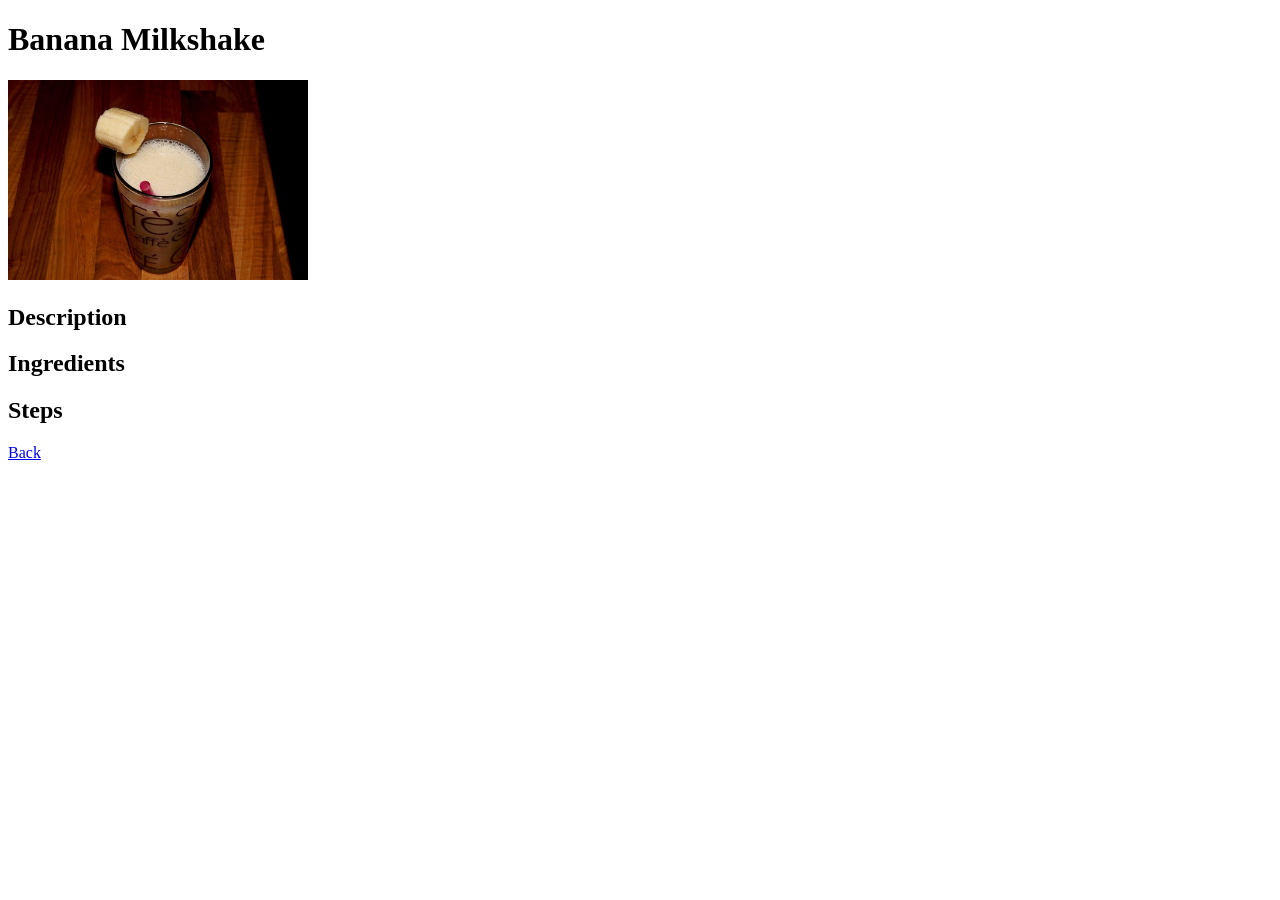
==== recipes/banana-milkshake.html @ 72392de8 "Organize recipes and add 2 new recipes" ====
<!DOCTYPE html>
<html lang="en">
<head>
    <meta charset="UTF-8">
    <meta name="viewport" content="width=device-width, initial-scale=1.0">
    <title>Document</title>
</head>
<body>
   <h1>Banana Milkshake</h1>
        <img src="../images/banana-milkshake.jpg" alt="picture of banana milkshake" width="300">
    
        <h2>Description</h2>


        <h2>Ingredients</h2>
            <ul>

            </ul>

        <h2>Steps</h2>
            <ol>

            </ol>

    <a href="../index.html">Back</a>
</body>
</html>
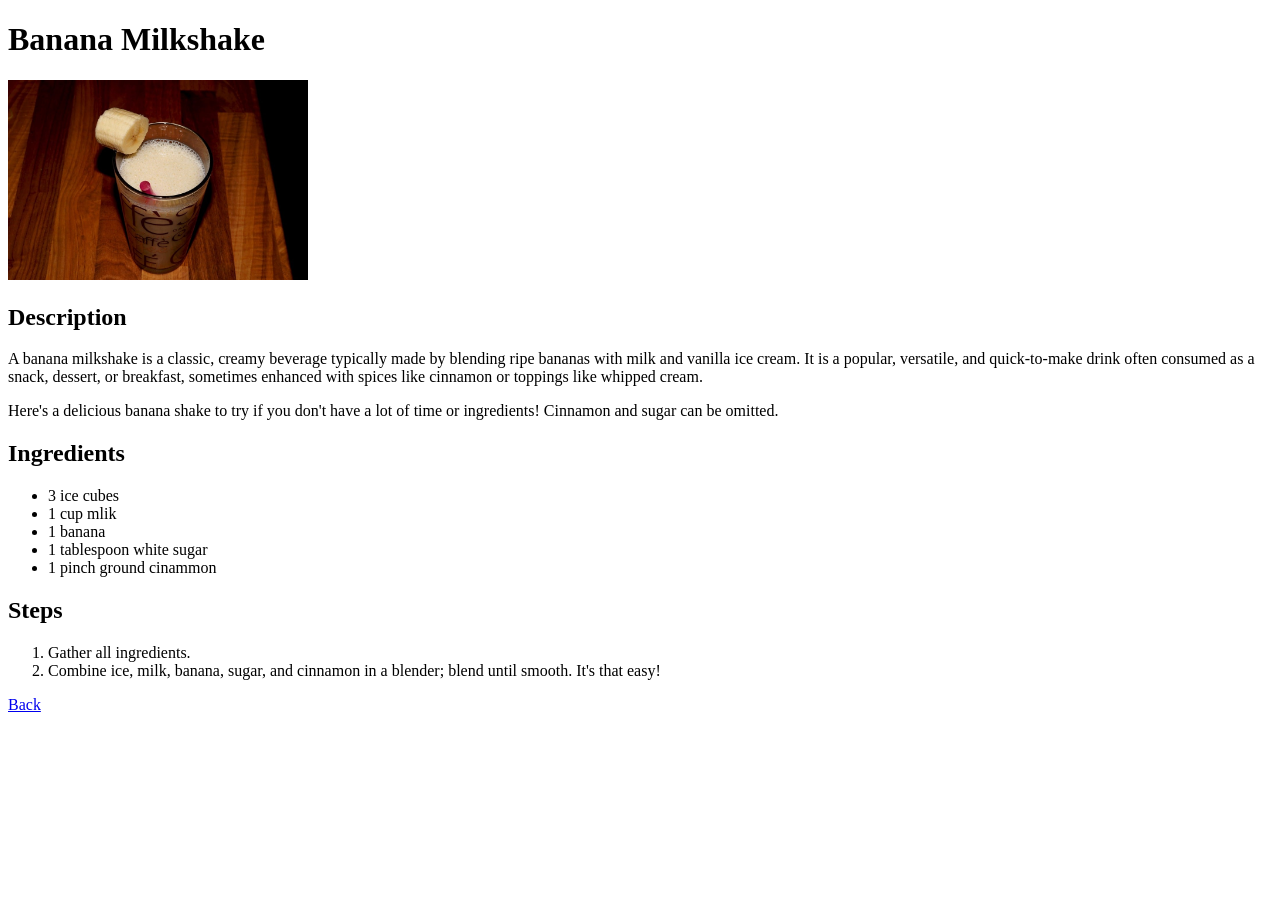
==== commit 6326a07b: "Correct index and complete recipe pages" ====
--- a/recipes/banana-milkshake.html
+++ b/recipes/banana-milkshake.html
@@ -3,23 +3,29 @@
 <head>
     <meta charset="UTF-8">
     <meta name="viewport" content="width=device-width, initial-scale=1.0">
-    <title>Document</title>
+    <title>Banana Milkshake</title>
 </head>
 <body>
    <h1>Banana Milkshake</h1>
         <img src="../images/banana-milkshake.jpg" alt="picture of banana milkshake" width="300">
     
         <h2>Description</h2>
-
+            <p>A banana milkshake is a classic, creamy beverage typically made by blending ripe bananas with milk and vanilla ice cream. It is a popular, versatile, and quick-to-make drink often consumed as a snack, dessert, or breakfast, sometimes enhanced with spices like cinnamon or toppings like whipped cream.</p>
+            <p>Here's a delicious banana shake to try if you don't have a lot of time or ingredients! Cinnamon and sugar can be omitted.</p>
 
         <h2>Ingredients</h2>
             <ul>
-
+                <li>3 ice cubes</li>
+                <li>1 cup mlik</li>
+                <li>1 banana</li>
+                <li>1 tablespoon white sugar</li>
+                <li>1 pinch ground cinammon</li>
             </ul>
 
         <h2>Steps</h2>
             <ol>
-
+                <li>Gather all ingredients.</li>
+                <li>Combine ice, milk, banana, sugar, and cinnamon in a blender; blend until smooth. It's that easy!</li>
             </ol>
 
     <a href="../index.html">Back</a>
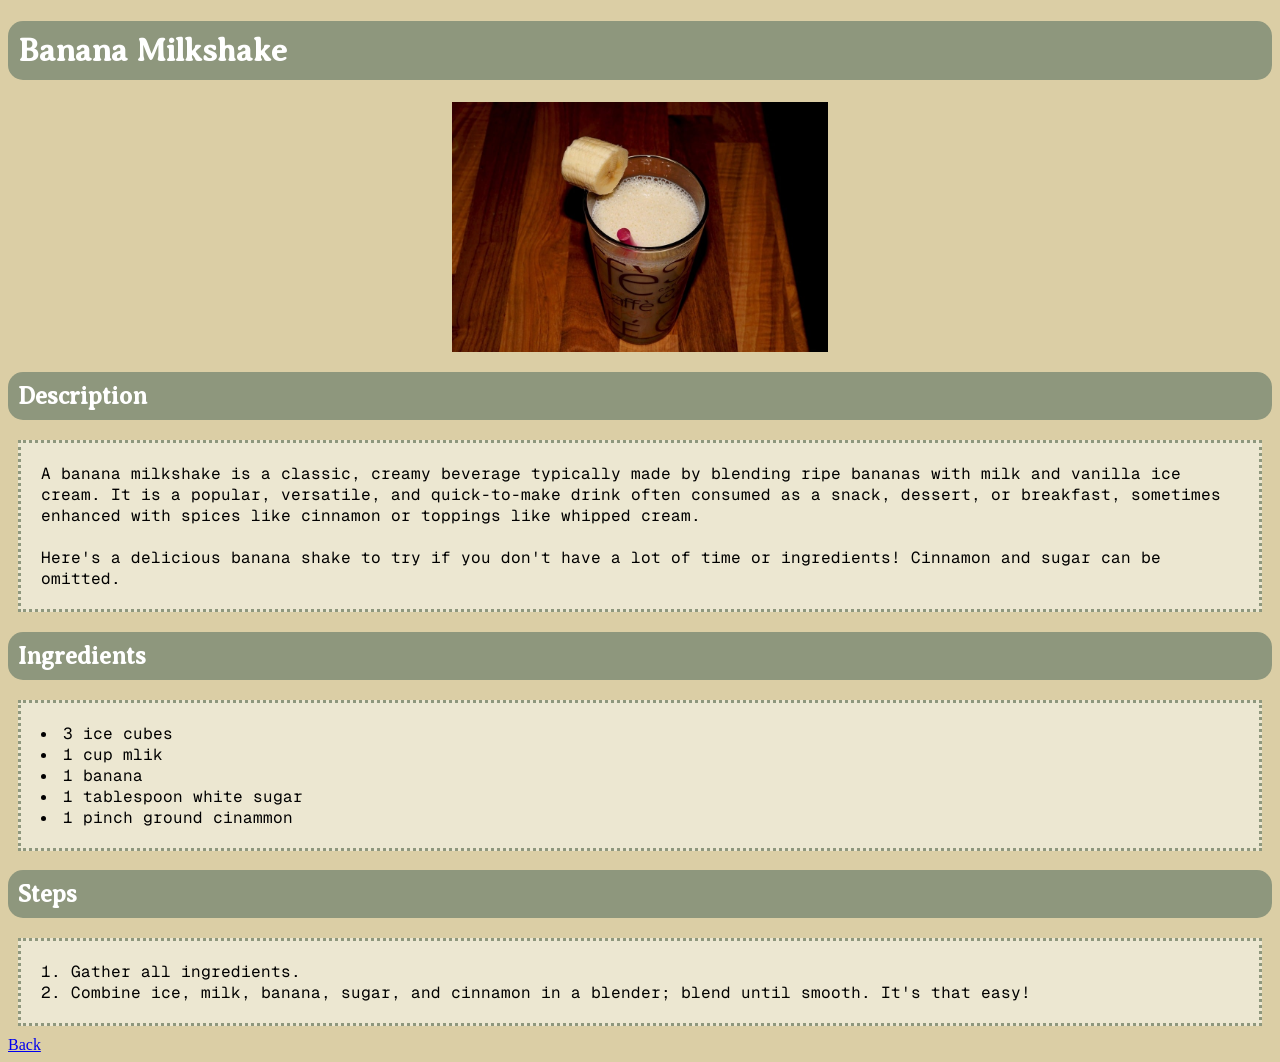
==== commit 3bbf91ed: "Add custom fonts, colors and shared stylesheet Self-hosted Averia Serif Libre and Geist Mono fonts. " ====
--- a/recipes/banana-milkshake.html
+++ b/recipes/banana-milkshake.html
@@ -3,15 +3,15 @@
 <head>
     <meta charset="UTF-8">
     <meta name="viewport" content="width=device-width, initial-scale=1.0">
+    <link rel="stylesheet" href="../styles.css">
     <title>Banana Milkshake</title>
 </head>
 <body>
    <h1>Banana Milkshake</h1>
-        <img src="../images/banana-milkshake.jpg" alt="picture of banana milkshake" width="300">
+        <img src="../images/banana-milkshake.jpg" alt="picture of banana milkshake">
     
         <h2>Description</h2>
-            <p>A banana milkshake is a classic, creamy beverage typically made by blending ripe bananas with milk and vanilla ice cream. It is a popular, versatile, and quick-to-make drink often consumed as a snack, dessert, or breakfast, sometimes enhanced with spices like cinnamon or toppings like whipped cream.</p>
-            <p>Here's a delicious banana shake to try if you don't have a lot of time or ingredients! Cinnamon and sugar can be omitted.</p>
+            <p>A banana milkshake is a classic, creamy beverage typically made by blending ripe bananas with milk and vanilla ice cream. It is a popular, versatile, and quick-to-make drink often consumed as a snack, dessert, or breakfast, sometimes enhanced with spices like cinnamon or toppings like whipped cream. <br><br>Here's a delicious banana shake to try if you don't have a lot of time or ingredients! Cinnamon and sugar can be omitted.</p>
 
         <h2>Ingredients</h2>
             <ul>
--- a/styles.css
+++ b/styles.css
@@ -0,0 +1,47 @@
+
+@font-face {
+    font-family: 'Averia Serif Libre';
+    src: url(./fonts/AveriaSerifLibre-Regular.woff2) format('woff2');
+    font-weight: 400;
+    font-style: normal;
+    font-display:swap;
+}
+
+@font-face {
+    font-family: 'Geist Mono';
+    src: url(./fonts/GeistMono-Regular.woff2) format('woff2');
+    font-weight: 400;
+    font-style: normal;
+    font-display:swap;
+}
+
+img {
+    display:block;
+    margin:auto;
+    height: 250px;
+    width: auto;
+}
+
+h1, h2 {
+    font-family: 'Averia Serif Libre';
+    background-color: #8E977D;
+    color: white;
+    border-radius: 15px;
+    padding: 10px;
+}
+
+body {
+    background-color: #DBCEA5;
+}
+
+p,
+ol,
+ul {
+    font-family: 'Geist Mono';
+    background-color: #ECE7D1;
+    list-style-position: inside;
+    border-color: #8E977D;
+    border-style: dotted;
+    margin: 10px;
+    padding: 20px;
+}
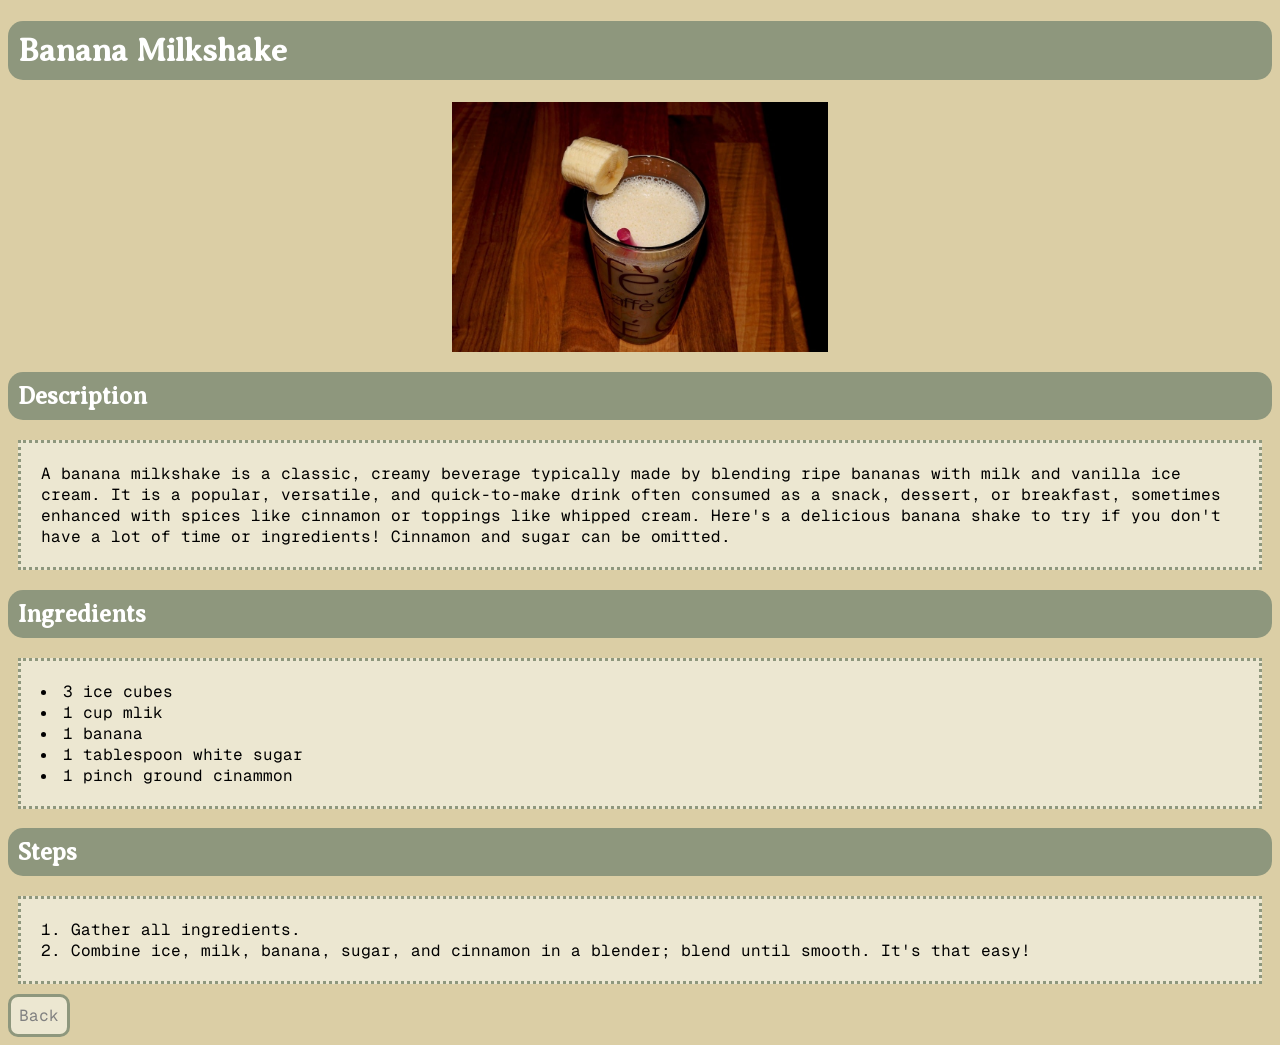
==== commit 8e9f1fbd: "Reformat description and add style to back button and list" ====
--- a/recipes/banana-milkshake.html
+++ b/recipes/banana-milkshake.html
@@ -11,7 +11,7 @@
         <img src="../images/banana-milkshake.jpg" alt="picture of banana milkshake">
     
         <h2>Description</h2>
-            <p>A banana milkshake is a classic, creamy beverage typically made by blending ripe bananas with milk and vanilla ice cream. It is a popular, versatile, and quick-to-make drink often consumed as a snack, dessert, or breakfast, sometimes enhanced with spices like cinnamon or toppings like whipped cream. <br><br>Here's a delicious banana shake to try if you don't have a lot of time or ingredients! Cinnamon and sugar can be omitted.</p>
+            <p>A banana milkshake is a classic, creamy beverage typically made by blending ripe bananas with milk and vanilla ice cream. It is a popular, versatile, and quick-to-make drink often consumed as a snack, dessert, or breakfast, sometimes enhanced with spices like cinnamon or toppings like whipped cream. Here's a delicious banana shake to try if you don't have a lot of time or ingredients! Cinnamon and sugar can be omitted.</p>
 
         <h2>Ingredients</h2>
             <ul>
@@ -28,6 +28,6 @@
                 <li>Combine ice, milk, banana, sugar, and cinnamon in a blender; blend until smooth. It's that easy!</li>
             </ol>
 
-    <a href="../index.html">Back</a>
+    <a href="../index.html" class="back-button">Back</a>
 </body>
 </html>
--- a/styles.css
+++ b/styles.css
@@ -44,4 +44,22 @@
     border-style: dotted;
     margin: 10px;
     padding: 20px;
+}
+
+
+.recipeitems {
+    color: black;
+    text-decoration: none;
+}
+
+a.back-button {
+    font-family: 'Geist Mono';
+    background-color: #ECE7D1;
+    display:inline-block;
+    padding: 8px;
+    border-radius: 10px;
+    border-style: solid;
+    border-color: #8E977D;
+    color: gray;
+    text-decoration: none;
 }
